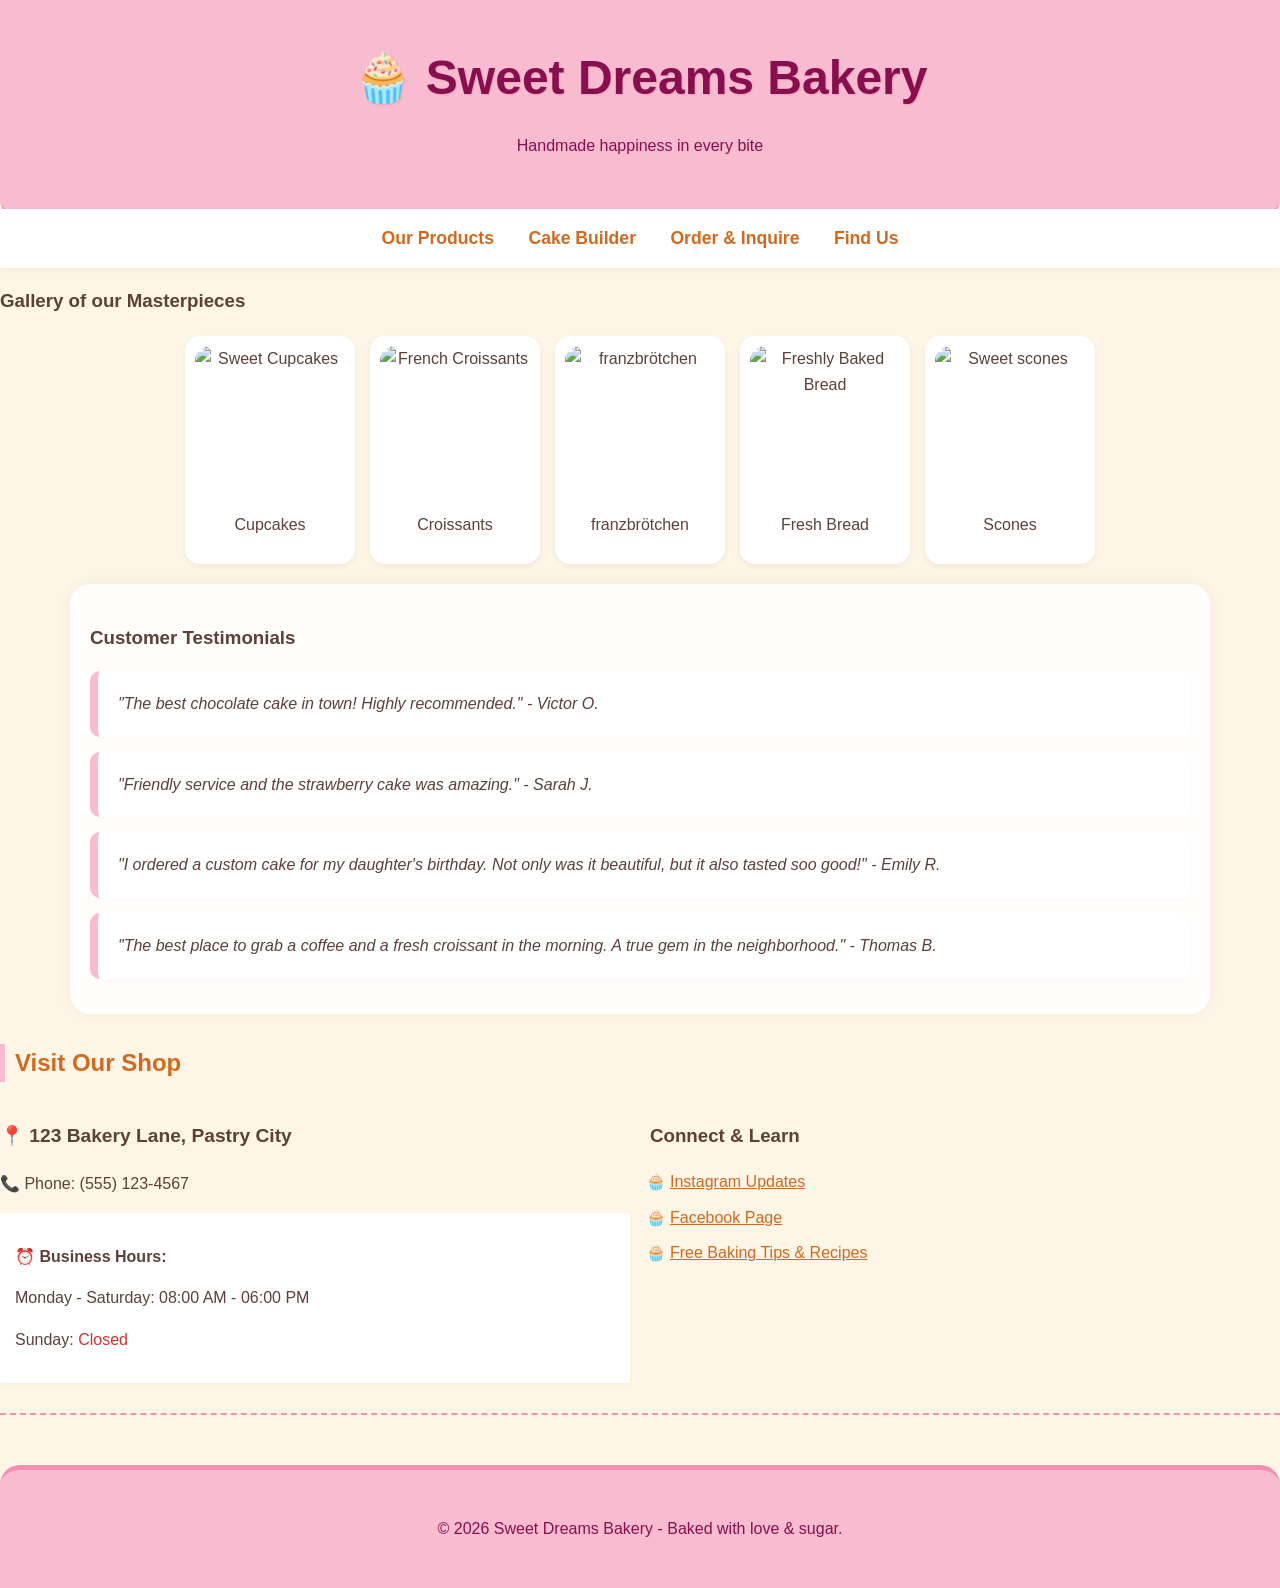
==== index.html @ 4b8e316d "Rename Homepage.html to index.html" ====
<!DOCTYPE html>
<html lang="en">
<head>
    <meta charset="UTF-8">
    <meta name="viewport" content="width=device-width, initial-scale=1.0">
    <title>Sweet Dreams Bakery</title>
	<link rel="stylesheet" href="style.css">
</head>
<body>

<header>
    <h1>🧁 Sweet Dreams Bakery</h1>
    <p>Handmade happiness in every bite</p>
</header>

<nav>
    <a href="Products.html">Our Products</a>
    <a href="Cake Bulder.html">Cake Builder</a>
    <a href="Order & Inquiries.html">Order & Inquire</a>
    <a href="Find Us.html">Find Us</a>
</nav>

        <h3>Gallery of our Masterpieces</h3>
        <div class="gallery-container">
    <div class="gallery-card">
        <img src="images/cupcake.jpg" alt="Sweet Cupcakes" style="width: 150px; height: 150px; border-radius: 15px; object-fit: cover; display: block;">
        <p>Cupcakes</p>
    </div>
            <div class="gallery-card">
                <img src="images/croissant.jpg" alt="French Croissants" style="width: 150px; height: 150px; border-radius: 15px; object-fit: cover; display: block;">
                <p>Croissants</p>
            </div>
			<div class="gallery-card">
                <img src="images/franzbrötchen.jpg" alt="franzbrötchen" style="width: 150px; height: 150px; border-radius: 15px; object-fit: cover; display: block;">
                <p>franzbrötchen</p>
            </div>
            <div class="gallery-card">
                <img src="images/Fresh Bread.webp" alt="Freshly Baked Bread" style="width: 150px; height: 150px; border-radius: 15px; object-fit: cover; display: block;">
                <p>Fresh Bread</p>
            </div>
			<div class="gallery-card">
                <img src="images/scones.jpg" alt="Sweet scones" style="width: 150px; height: 150px; border-radius: 15px; object-fit: cover; display: block;">
                <p>Scones</p>
            </div>
        </div>

<div class="container">
        
       <h3>Customer Testimonials</h3>
        <div class="review">"The best chocolate cake in town! Highly recommended." - Victor O.</div>
        <div class="review">"Friendly service and the strawberry cake was amazing." - Sarah J.</div>
        <div class="review">"I ordered a custom cake for my daughter's birthday. Not only was it beautiful, but it also tasted soo good!" - Emily R.</div>
        <div class="review">"The best place to grab a coffee and a fresh croissant in the morning. A true gem in the neighborhood." - Thomas B.</div>
    </section>

</div>

    <section id="contact">
        <h2>Visit Our Shop</h2>
        <div style="display: flex; justify-content: space-between; flex-wrap: wrap;">
            <div style="flex: 1; min-width: 300px; margin-right: 20px;">
                <p style="font-size: 1.2em; font-weight: bold;">📍 123 Bakery Lane, Pastry City</p>
                <p>📞 Phone: (555) 123-4567</p>
                <div style="background-color: #fff; padding: 15px; border-radius: 2px; box-shadow: 0px 2px 5px rgba(0,0,0,0.03);">
                    <p>⏰ <strong>Business Hours:</strong></p>
                    <p>Monday - Saturday: 08:00 AM - 06:00 PM</p>
                    <p>Sunday: <span style="color: #d32f2f;">Closed</span></p>
                </div>
            </div>
            
            <div style="flex: 1; min-width: 300px;">
                <h3>Connect & Learn</h3>
                <ul style="list-style-type: '🧁 '; padding-left: 20px;">
                    <li style="margin-bottom: 10px;"><a href="https://www.instagram.com" target="_blank" style="color: #d2691e;">Instagram Updates</a></li>
                    <li style="margin-bottom: 10px;"><a href="https://www.facebook.com" target="_blank" style="color: #d2691e;">Facebook Page</a></li>
                    <li style="margin-bottom: 10px;"><a href="https://www.allrecipes.com" target="_blank" style="color: #d2691e;">Free Baking Tips & Recipes</a></li>
                </ul>
            </div>
        </div>
    </section>

<footer>
    <p>&copy; 2026 Sweet Dreams Bakery - Baked with love & sugar.</p>
</footer>

</body>
</html>
---- style.css ----
body {
    font-family: 'Segoe UI', Tahoma, Geneva, Verdana, sans-serif;
    line-height: 1.6;
    color: #5d4037;
    background-color: #fdf5e6;
    margin: 0;
    padding: 0;
}

header {
    background-color: #f8bbd0;
    color: #880e4f;
    padding: 40px 20px;
    text-align: center;
    border-bottom: 5px solid #f48fb1;
    border-radius: 0 0 20px 20px;
}

header h1 {
    margin: 0;
    font-size: 3em;
    text-shadow: 1px 1px 2px rgba(0,0,0,0.1);
}

nav {
    background: #fff;
    padding: 15px;
    text-align: center;
    position: sticky;
    top: 0;
    z-index: 1000;
    box-shadow: 0px 2px 5px rgba(0,0,0,0.05);
    margin-top: -10px;
}

nav a {
    margin: 0 15px;
    text-decoration: none;
    color: #d2691e;
    font-weight: bold;
    font-size: 1.1em;
    transition: color 0.3s ease;
}

nav a:hover {
    color: #8e24aa;
}

.container {
    width: 90%;
    max-width: 1100px;
    margin: auto;
    overflow: hidden;
    padding: 20px;
    background: rgba(255, 255, 255, 0.9);
    box-shadow: 0px 0px 15px rgba(0,0,0,0.05);
    border-radius: 20px;
    margin-top: 20px;
    margin-bottom: 20px;
}

section {
    margin-bottom: 50px;
    padding-bottom: 30px;
    border-bottom: 2px dashed #f48fb1;
}

h2 {  
    color: #d2691e;  
    border-left: 5px solid #f8bbd0;
    padding-left: 10px;
    margin-top: 30px;
}

table {
    width: 100%;
    border-collapse: separate;
    border-spacing: 0;
    margin: 25px 0;
    background-color: #fff;
    border-radius: 15px;
    overflow: hidden;
    box-shadow: 0px 5px 10px rgba(0,0,0,0.03);
}

table, th, td {
    border: 1px solid #fce4ec;
}

th {  
    background-color: #fce4ec;  
    padding: 15px;
    text-align: left;
    color: #880e4f;
}

td {  
    padding: 15px;
    text-align: left;
}

.calculator {
    background-color: #fff3e0;
    padding: 30px;
    border-radius: 20px;
    border: 2px solid #ffe0b2;
    box-shadow: 0px 8px 15px rgba(0,0,0,0.03);
}

.order-form {
    background-color: #e1f5fe;
    padding: 30px;
    border-radius: 20px;
    border: 2px solid #b3e5fc;
    box-shadow: 0px 8px 15px rgba(0,0,0,0.03);
}

label {
    font-weight: bold;
    color: #5d4037;
}

input, select, textarea {
    width: 100%;
    padding: 12px;
    margin: 10px 0 20px 0;
    border: 1px solid #e0e0e0;
    border-radius: 8px;
    box-sizing: border-box;
    font-family: inherit;
}

.btn {
    background-color: #d2691e;
    color: white;
    padding: 15px 30px;
    border: none;
    border-radius: 30px;
    cursor: pointer;
    font-size: 1.1em;
    font-weight: bold;
    box-shadow: 0px 4px 6px rgba(0,0,0,0.1);
    transition: background-color 0.3s ease, transform 0.2s ease;
}

.btn:hover {  
    background-color: #a0522d;  
    transform: translateY(-2px);
}

footer {
    background: #f8bbd0;
    color: #880e4f;
    text-align: center;
    padding: 30px;
    margin-top: 20px;
    border-radius: 20px 20px 0 0;
    border-top: 5px solid #f48fb1;
}

.review {
    font-style: italic;
    background: #fff;
    padding: 20px;
    margin: 15px 0;
    border-left: 8px solid #f8bbd0;
    border-radius: 10px;
    box-shadow: 0px 3px 6px rgba(0,0,0,0.02);
}

.image-placeholder {
    background: #fce4ec;
    color: #880e4f;
    width: 100px;
    height: 100px;
    display: inline-block;
    line-height: 100px;
    text-align: center;
    margin-right: 15px;
    border-radius: 15px;
    font-size: 2em;
}

.gallery-container {
    display: flex;  
    gap: 15px;  
    flex-wrap: wrap;  
    justify-content: center;
    margin: 20px 0;
}

.gallery-card {
    text-align: center;
    background: #fff;
    padding: 10px;
    border-radius: 15px;
    box-shadow: 0px 3px 6px rgba(0,0,0,0.05);
}
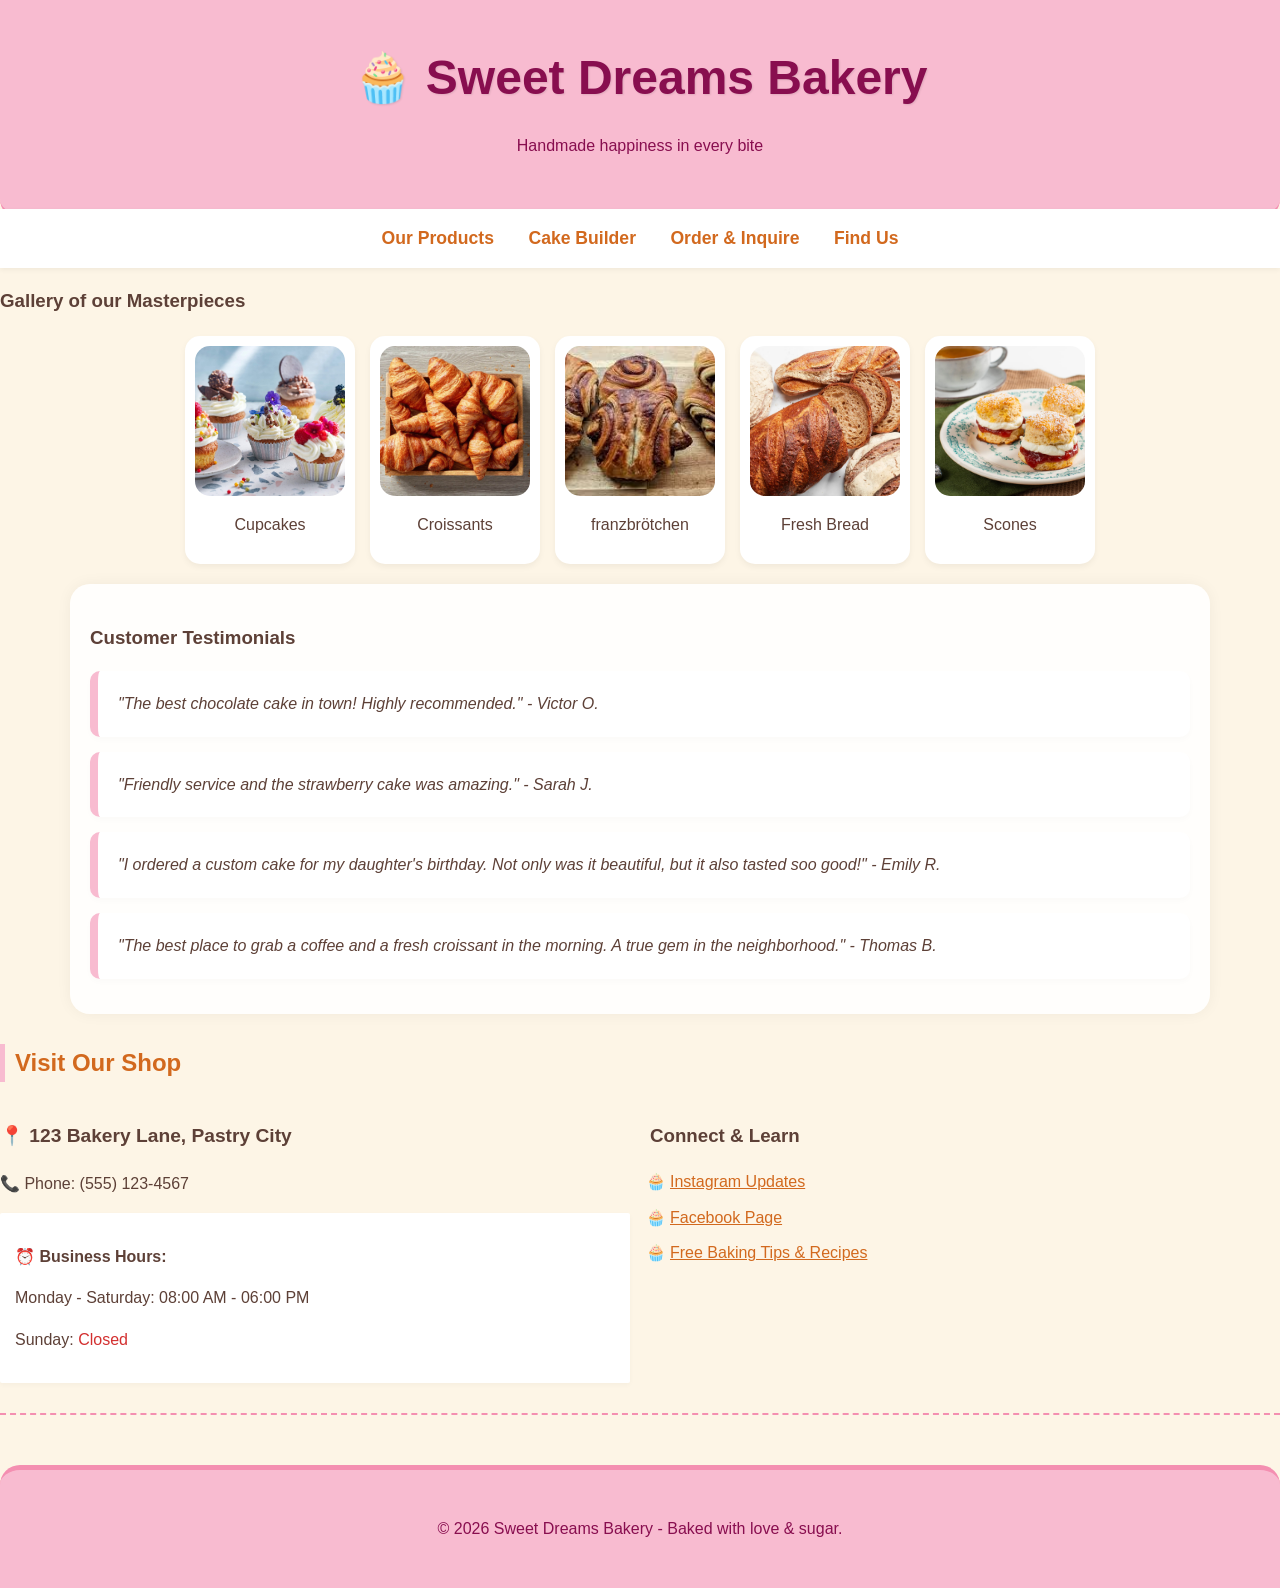
==== commit cb98bb32: "Update index.html" ====
--- a/index.html
+++ b/index.html
@@ -23,23 +23,23 @@
         <h3>Gallery of our Masterpieces</h3>
         <div class="gallery-container">
     <div class="gallery-card">
-        <img src="images/cupcake.jpg" alt="Sweet Cupcakes" style="width: 150px; height: 150px; border-radius: 15px; object-fit: cover; display: block;">
+        <img src="cupcake.jpg" alt="Sweet Cupcakes" style="width: 150px; height: 150px; border-radius: 15px; object-fit: cover; display: block;">
         <p>Cupcakes</p>
     </div>
             <div class="gallery-card">
-                <img src="images/croissant.jpg" alt="French Croissants" style="width: 150px; height: 150px; border-radius: 15px; object-fit: cover; display: block;">
+                <img src="croissant.jpg" alt="French Croissants" style="width: 150px; height: 150px; border-radius: 15px; object-fit: cover; display: block;">
                 <p>Croissants</p>
             </div>
 			<div class="gallery-card">
-                <img src="images/franzbrötchen.jpg" alt="franzbrötchen" style="width: 150px; height: 150px; border-radius: 15px; object-fit: cover; display: block;">
+                <img src="franzbrötchen.jpg" alt="franzbrötchen" style="width: 150px; height: 150px; border-radius: 15px; object-fit: cover; display: block;">
                 <p>franzbrötchen</p>
             </div>
             <div class="gallery-card">
-                <img src="images/Fresh Bread.webp" alt="Freshly Baked Bread" style="width: 150px; height: 150px; border-radius: 15px; object-fit: cover; display: block;">
+                <img src="Fresh Bread.webp" alt="Freshly Baked Bread" style="width: 150px; height: 150px; border-radius: 15px; object-fit: cover; display: block;">
                 <p>Fresh Bread</p>
             </div>
 			<div class="gallery-card">
-                <img src="images/scones.jpg" alt="Sweet scones" style="width: 150px; height: 150px; border-radius: 15px; object-fit: cover; display: block;">
+                <img src="scones.jpg" alt="Sweet scones" style="width: 150px; height: 150px; border-radius: 15px; object-fit: cover; display: block;">
                 <p>Scones</p>
             </div>
         </div>
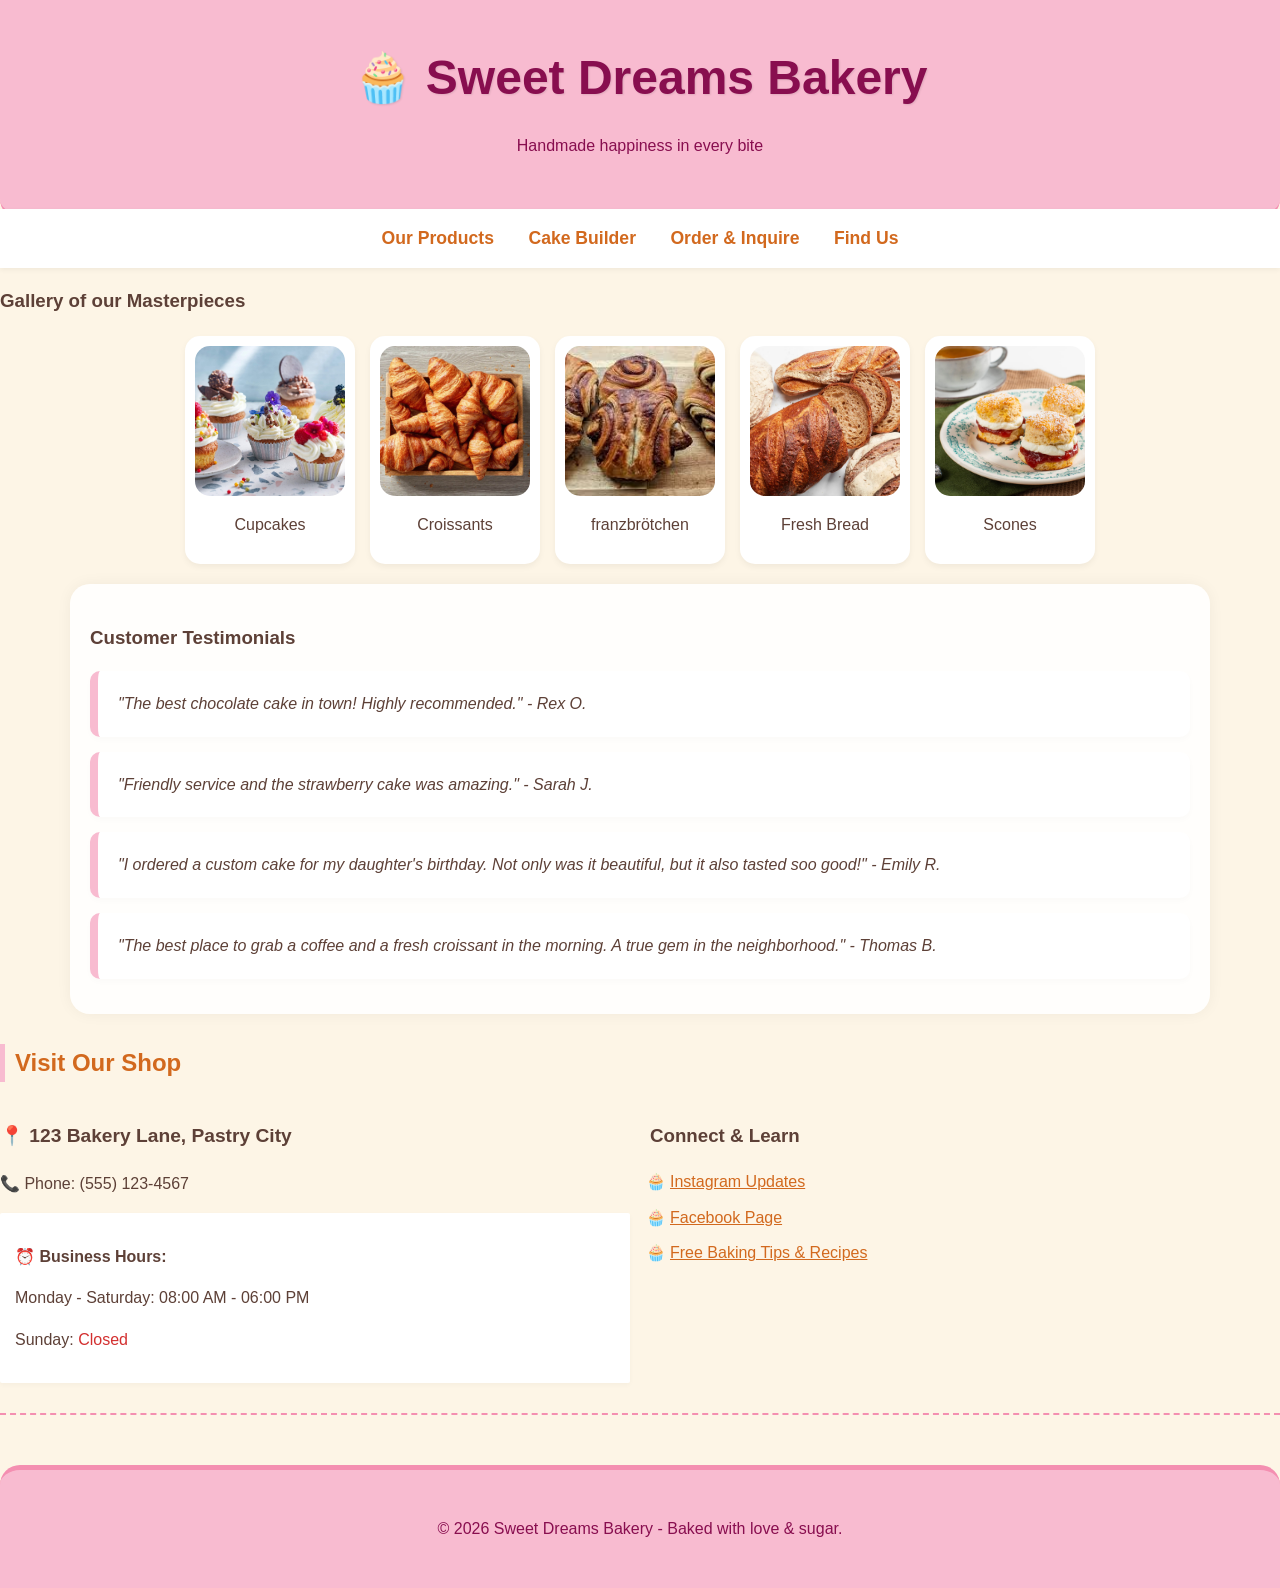
==== commit d5abdaab: "Update index.html" ====
--- a/index.html
+++ b/index.html
@@ -47,7 +47,7 @@
 <div class="container">
         
        <h3>Customer Testimonials</h3>
-        <div class="review">"The best chocolate cake in town! Highly recommended." - Victor O.</div>
+        <div class="review">"The best chocolate cake in town! Highly recommended." - Rex O.</div>
         <div class="review">"Friendly service and the strawberry cake was amazing." - Sarah J.</div>
         <div class="review">"I ordered a custom cake for my daughter's birthday. Not only was it beautiful, but it also tasted soo good!" - Emily R.</div>
         <div class="review">"The best place to grab a coffee and a fresh croissant in the morning. A true gem in the neighborhood." - Thomas B.</div>
